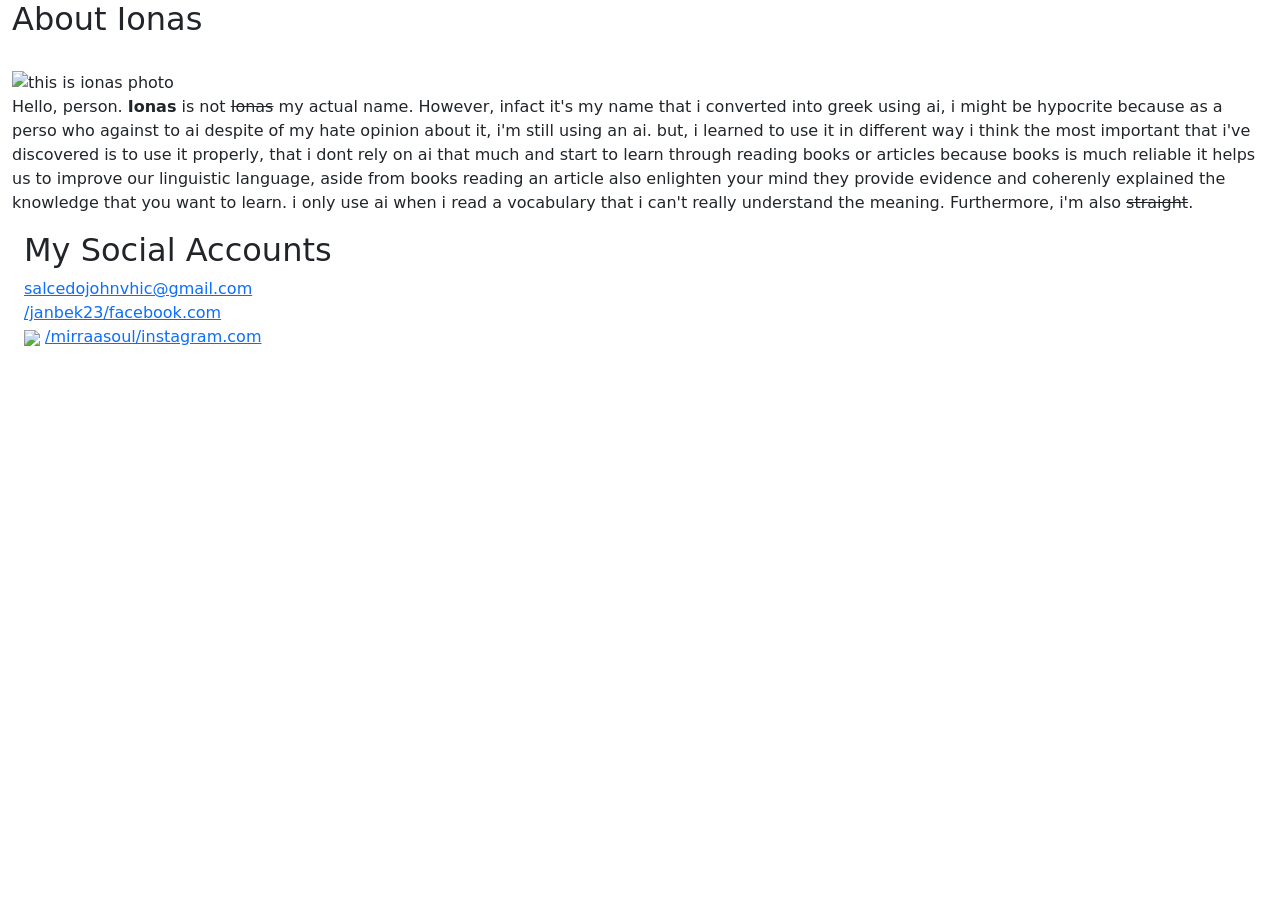
==== aboutme.html @ 63979913 "Add files via upload" ====
<!DOCTYPE html>
<html>
    <head>
        <title>about_ionas</title>
        <link rel="stylesheet" href="/css/style.css">
        <meta name="viewport" content="width=device-width, initial-scale=1">
<link href="https://cdn.jsdelivr.net/npm/bootstrap@5.3.8/dist/css/bootstrap.min.css" rel="stylesheet" integrity="sha384-sRIl4kxILFvY47J16cr9ZwB07vP4J8+LH7qKQnuqkuIAvNWLzeN8tE5YBujZqJLB" crossorigin="anonymous">
<script src="https://cdn.jsdelivr.net/npm/bootstrap@5.3.8/dist/js/bootstrap.bundle.min.js" integrity="sha384-FKyoEForCGlyvwx9Hj09JcYn3nv7wiPVlz7YYwJrWVcXK/BmnVDxM+D2scQbITxI" crossorigin="anonymous"></script>
    </head>
    <body>
       
        <div class="container-fluid">
        <h2 class="r">About Ionas </h2>
        <br>
        <img src="/images/em.jpg" alt="this is ionas photo" id="em">
        <p id="para">Hello, person. <strong>Ionas</strong> is not <del>Ionas</del> my actual name. However, infact it's
            my name that i converted into greek using ai, i might be hypocrite because as a perso who against to ai
            despite of my hate opinion about it, i'm still using an ai. but, i learned to use it in different way i think 
            the most important that i've discovered is to use it properly, that i dont rely on ai that much and start                          
            to learn through reading books or articles because books is much reliable it helps us to improve our linguistic language,
            aside from books reading an article also enlighten your mind they provide evidence and coherenly explained the knowledge 
            that you want to learn. i only use ai when i read a vocabulary that i can't really understand the meaning. Furthermore, i'm 
            also <del>straight</del>.
        </p>
         
        <div class="container-fluid">
        <h2 class="r">My Social Accounts</h2>
        <address>
            <a href="mailto:salcedojohnvhic@gmail.com" title="email me" class="contact">salcedojohnvhic@gmail.com</a><br>
           <a href="https://www.facebook.com/janbek23" title="This is my facebook account." class="contact">/janbek23/facebook.com</a><br>
            <img src="/images/instagram.svg" class="svg"> <a href="https://www.instagram.com/miiraasoul" title="This is my instagram account." class="contact">/mirraasoul/instagram.com</a><br>
        </address>
    
    
    </div>
    
    
    
    
    
    
    
    
    
    
    
    
    </body>
</html>
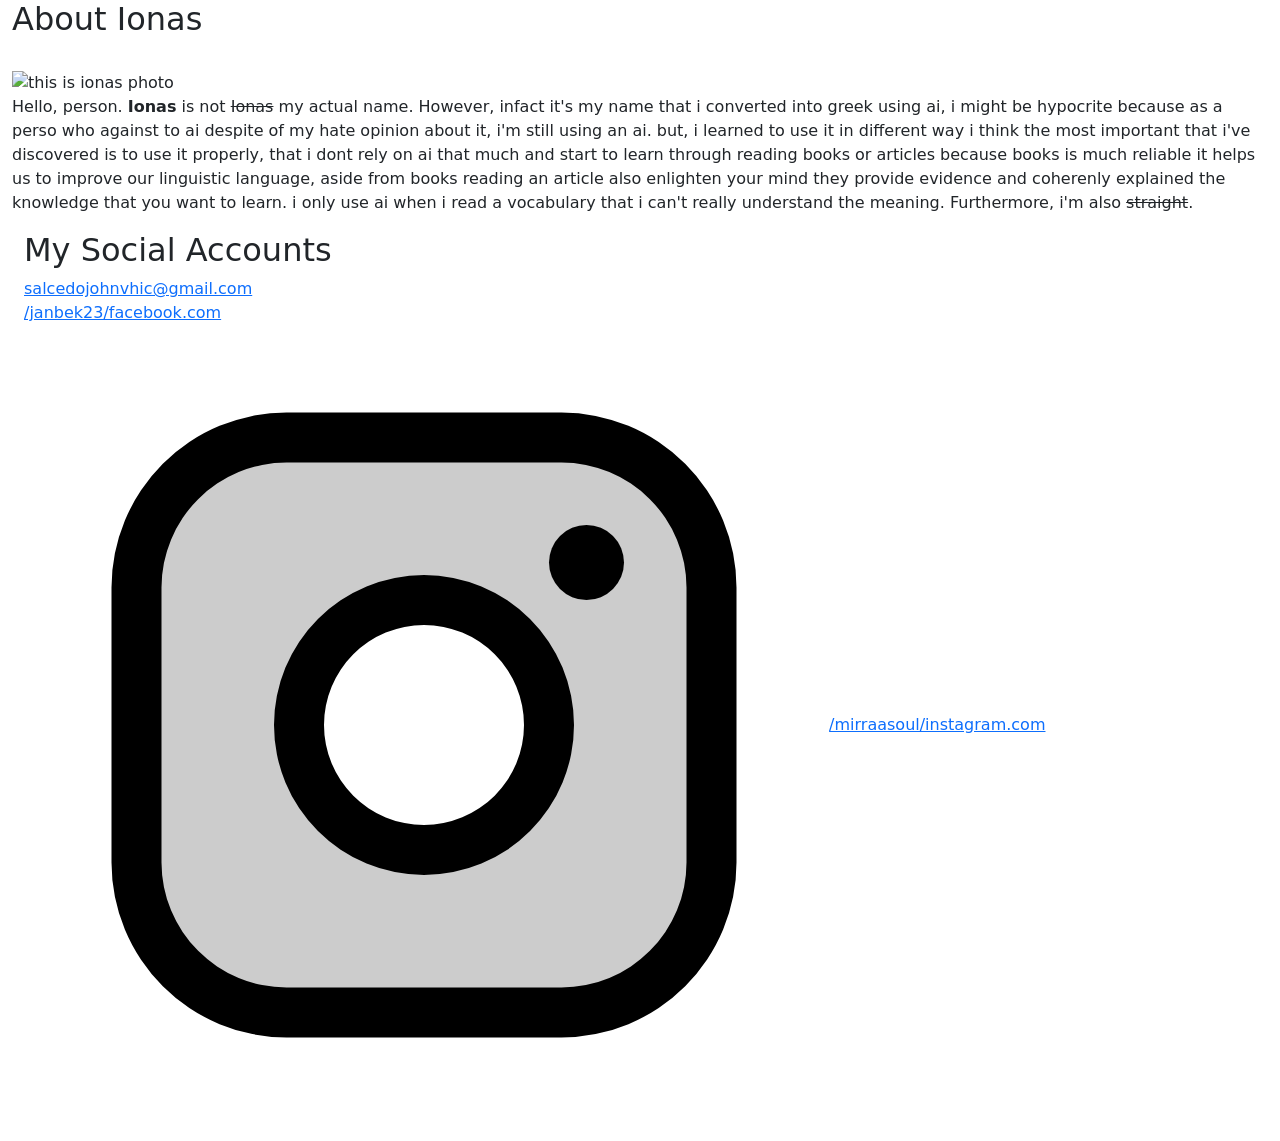
==== commit 778e145c: "Update aboutme.html" ====
--- a/aboutme.html
+++ b/aboutme.html
@@ -12,7 +12,7 @@
         <div class="container-fluid">
         <h2 class="r">About Ionas </h2>
         <br>
-        <img src="/images/em.jpg" alt="this is ionas photo" id="em">
+        <img src="em.jpg" alt="this is ionas photo" id="em">
         <p id="para">Hello, person. <strong>Ionas</strong> is not <del>Ionas</del> my actual name. However, infact it's
             my name that i converted into greek using ai, i might be hypocrite because as a perso who against to ai
             despite of my hate opinion about it, i'm still using an ai. but, i learned to use it in different way i think 
@@ -28,7 +28,7 @@
         <address>
             <a href="mailto:salcedojohnvhic@gmail.com" title="email me" class="contact">salcedojohnvhic@gmail.com</a><br>
            <a href="https://www.facebook.com/janbek23" title="This is my facebook account." class="contact">/janbek23/facebook.com</a><br>
-            <img src="/images/instagram.svg" class="svg"> <a href="https://www.instagram.com/miiraasoul" title="This is my instagram account." class="contact">/mirraasoul/instagram.com</a><br>
+            <img src="instagram.svg" class="svg"> <a href="https://www.instagram.com/miiraasoul" title="This is my instagram account." class="contact">/mirraasoul/instagram.com</a><br>
         </address>
     
     
@@ -46,4 +46,4 @@
     
     
     </body>
-</html>+</html>
